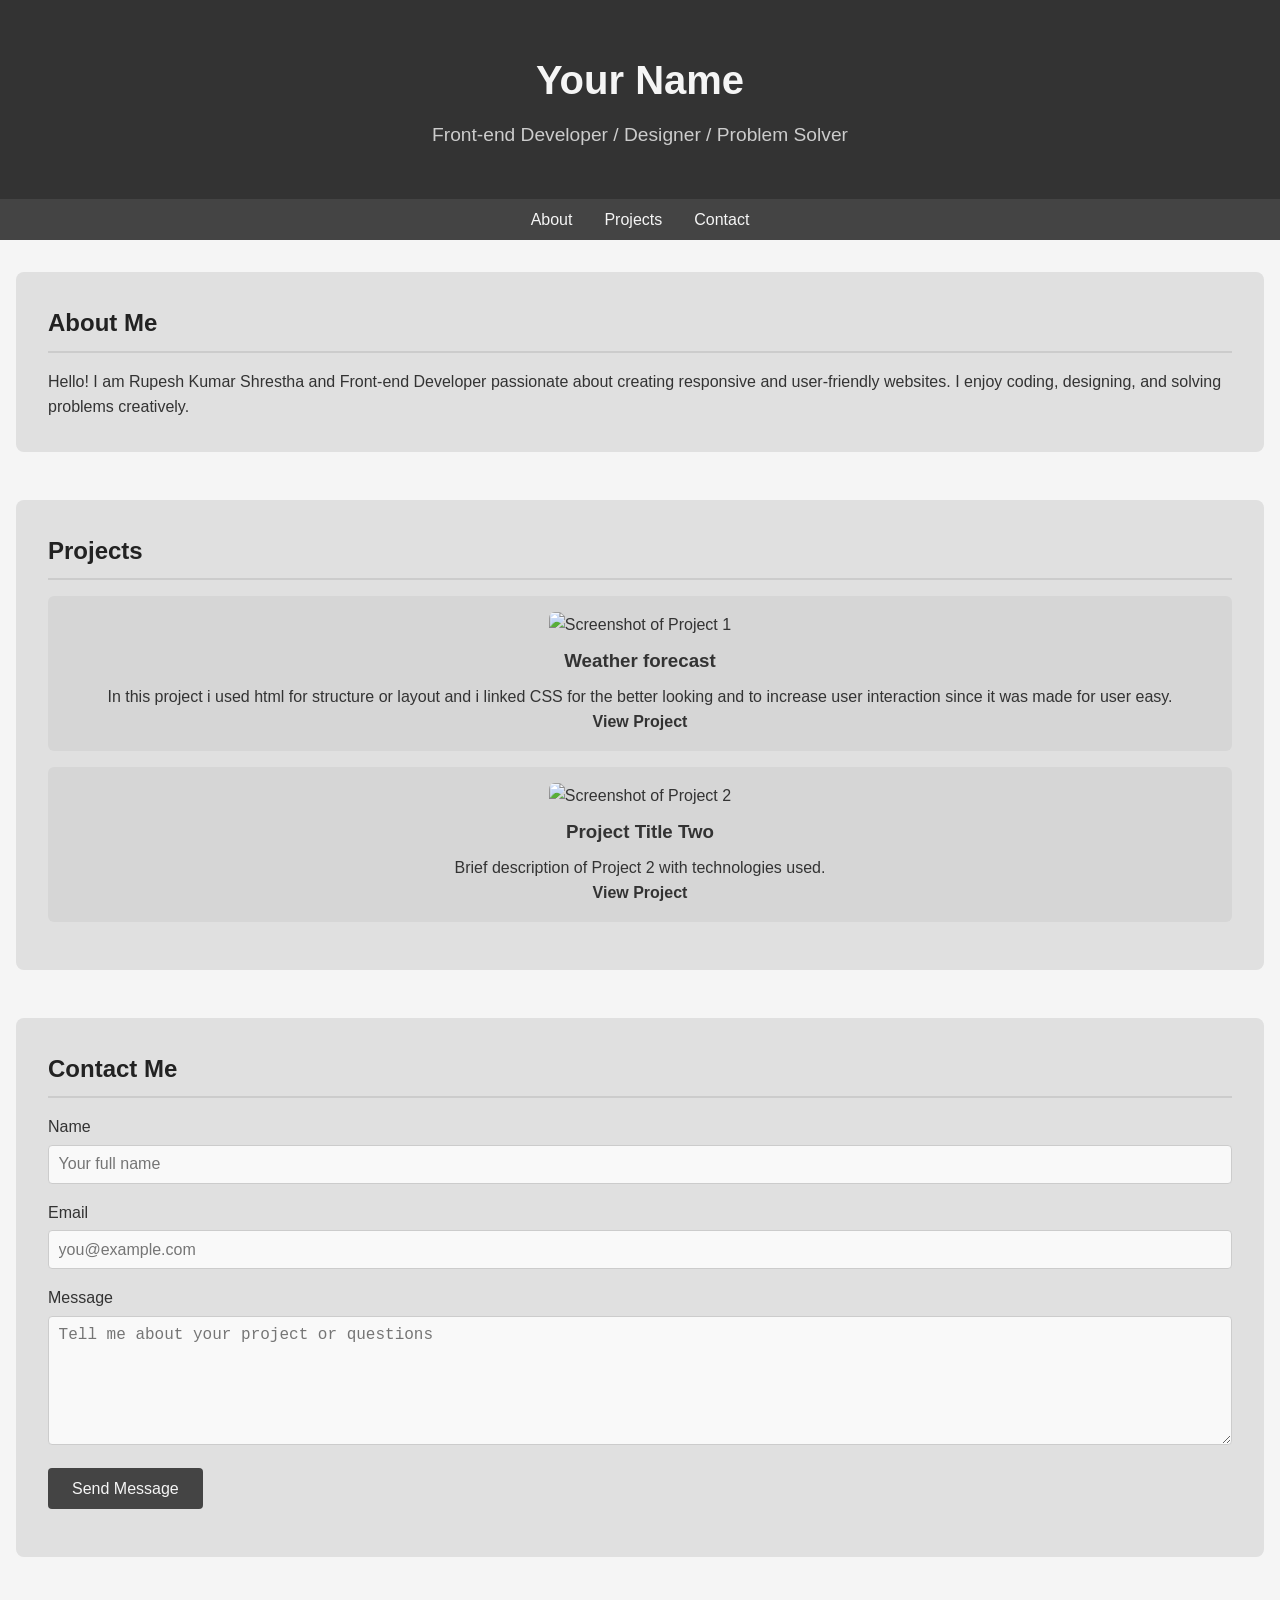
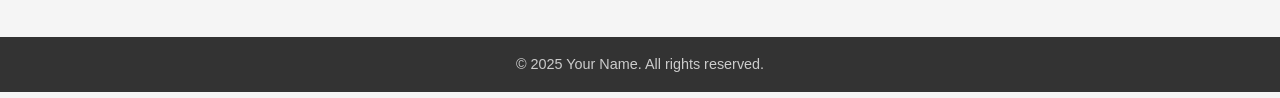
==== index.html @ 003968c5 "vayo ki" ====
<!doctype html>
<html lang="en">
<head>
  <meta charset="utf-8">
  <meta name="viewport" content="width=device-width, initial-scale=1">
  <title>Portfolio — Rupesh Kumar Shrestha</title>
  <meta name="description" content="Personal portfolio website of Your Name">
  <link rel="stylesheet" href="css/style.css">
  <link rel="icon" href="images/favicon.ico">
</head>
<body>
  <!-- Header -->
  <header>
    <div class="container">
      <h1>Your Name</h1>
      <p class="tagline">Front-end Developer / Designer / Problem Solver</p>
    </div>
  </header>

  <!-- Navigation -->
  <nav aria-label="Primary">
    <ul>
      <li><a href="#about">About</a></li>
      <li><a href="#projects">Projects</a></li>
      <li><a href="#contact">Contact</a></li>
    </ul>
  </nav>

  <!-- Main Content -->
  <main>
    <!-- About Section -->
    <section id="about" aria-labelledby="about-heading">
      <h2 id="about-heading">About Me</h2>
      <p>Hello! I am Rupesh Kumar Shrestha and Front-end Developer passionate about creating responsive and user-friendly websites. I enjoy coding, designing, and solving problems creatively.</p>
    </section>

    <!-- Projects Section -->
    <section id="projects" aria-labelledby="projects-heading">
      <h2 id="projects-heading">Projects</h2>

      <article class="project">
        <img src="images/project1.png" alt="Screenshot of Project 1">
        <h3>Weather forecast</h3>
        <p>In this project i used html for structure or layout and i linked CSS for the better looking and to increase user interaction since it was made for user easy. </p>
        <p><a href="#">View Project</a></p>
      </article>

      <article class="project">
        <img src="images/project2.png" alt="Screenshot of Project 2">
        <h3>Project Title Two</h3>
        <p>Brief description of Project 2 with technologies used.</p>
        <p><a href="#">View Project</a></p>
      </article>

    </section>

    <!-- Contact Section -->
    <section id="contact" aria-labelledby="contact-heading">
      <h2 id="contact-heading">Contact Me</h2>
      <form id="contact-form" action="#" method="post" novalidate>
        <div>
          <label for="name">Name</label>
          <input type="text" id="name" name="name" required placeholder="Your full name">
        </div>

        <div>
          <label for="email">Email</label>
          <input type="email" id="email" name="email" required placeholder="you@example.com">
        </div>

        <div>
          <label for="message">Message</label>
          <textarea id="message" name="message" rows="6" required placeholder="Tell me about your project or questions"></textarea>
        </div>

        <div>
          <button type="submit">Send Message</button>
        </div>
      </form>
    </section>
  </main>
  <footer>
    <p>&copy; <span id="year">2025</span> Your Name. All rights reserved.</p>
  </footer>
</body>
</html>
---- css/style.css ----
* {
  margin: 0;
  padding: 0;
  box-sizing: border-box;
}

body {
  font-family: 'Segoe UI', Tahoma, Geneva, Verdana, sans-serif;
  line-height: 1.6;
  background-color: #f5f5f5;
  color: #333;
}

a {
  color: #444;
  text-decoration: none;
}

a:hover {
  color: #ff9800;
}

/* === Container === */
.container {
  max-width: 1000px;
  margin: 0 auto;
  padding: 1rem;
}

/* === Header === */
header {
  background-color: #333;
  color: #f5f5f5;
  padding: 2rem 0;
  text-align: center;
}

header h1 {
  font-size: 2.5rem;
  margin-bottom: 0.5rem;
}

header .tagline {
  font-size: 1.2rem;
  font-weight: 300;
  color: #ccc;
}

/* === Navigation === */
nav {
  background-color: #444;
}

nav ul {
  display: flex;
  justify-content: center;
  list-style: none;
  padding: 0.5rem 0;
}

nav li {
  margin: 0 1rem;
}

nav a {
  color: #f5f5f5;
  font-weight: 500;
  transition: color 0.3s;
}

nav a:hover {
  color: #ff9800;
}

/* === Sections === */
main {
  padding: 2rem 1rem;
}

section {
  margin-bottom: 3rem;
  background-color: #e0e0e0;
  padding: 2rem;
  border-radius: 8px;
}

section h2 {
  margin-bottom: 1rem;
  color: #222;
  border-bottom: 2px solid #ccc;
  padding-bottom: 0.5rem;
}

/* === Projects === */
.project {
  background-color: #d6d6d6;
  padding: 1rem;
  margin-bottom: 1rem;
  border-radius: 6px;
  display: flex;
  flex-direction: column;
  align-items: center;
}

.project img {
  max-width: 100%;
  border-radius: 6px;
  margin-bottom: 0.5rem;
}

.project h3 {
  margin-bottom: 0.5rem;
}

.project a {
  color: #333;
  font-weight: bold;
}

.project a:hover {
  color: #ff9800;
}

/* === Form === */
form div {
  margin-bottom: 1rem;
}

label {
  display: block;
  margin-bottom: 0.3rem;
  font-weight: 500;
}

input, textarea {
  width: 100%;
  padding: 0.6rem;
  border: 1px solid #ccc;
  border-radius: 4px;
  font-size: 1rem;
  background-color: #f9f9f9;
}

input:focus, textarea:focus {
  outline: none;
  border-color: #ff9800;
}

button {
  background-color: #444;
  color: #f5f5f5;
  padding: 0.7rem 1.5rem;
  border: none;
  border-radius: 4px;
  cursor: pointer;
  font-size: 1rem;
  transition: all 0.3s ease;
}

button:hover {
  background-color: #222;
  transform: translateY(-2px);
}

footer {
  background-color: #333;
  color: #ccc;
  text-align: center;
  padding: 1rem 0;
  font-size: 0.9rem;
}
@media (max-width: 768px) {
  nav ul {
    flex-direction: column;
  }

  nav li {
    margin: 0.5rem 0;
  }

  .project {
    align-items: flex-start;
  }
}
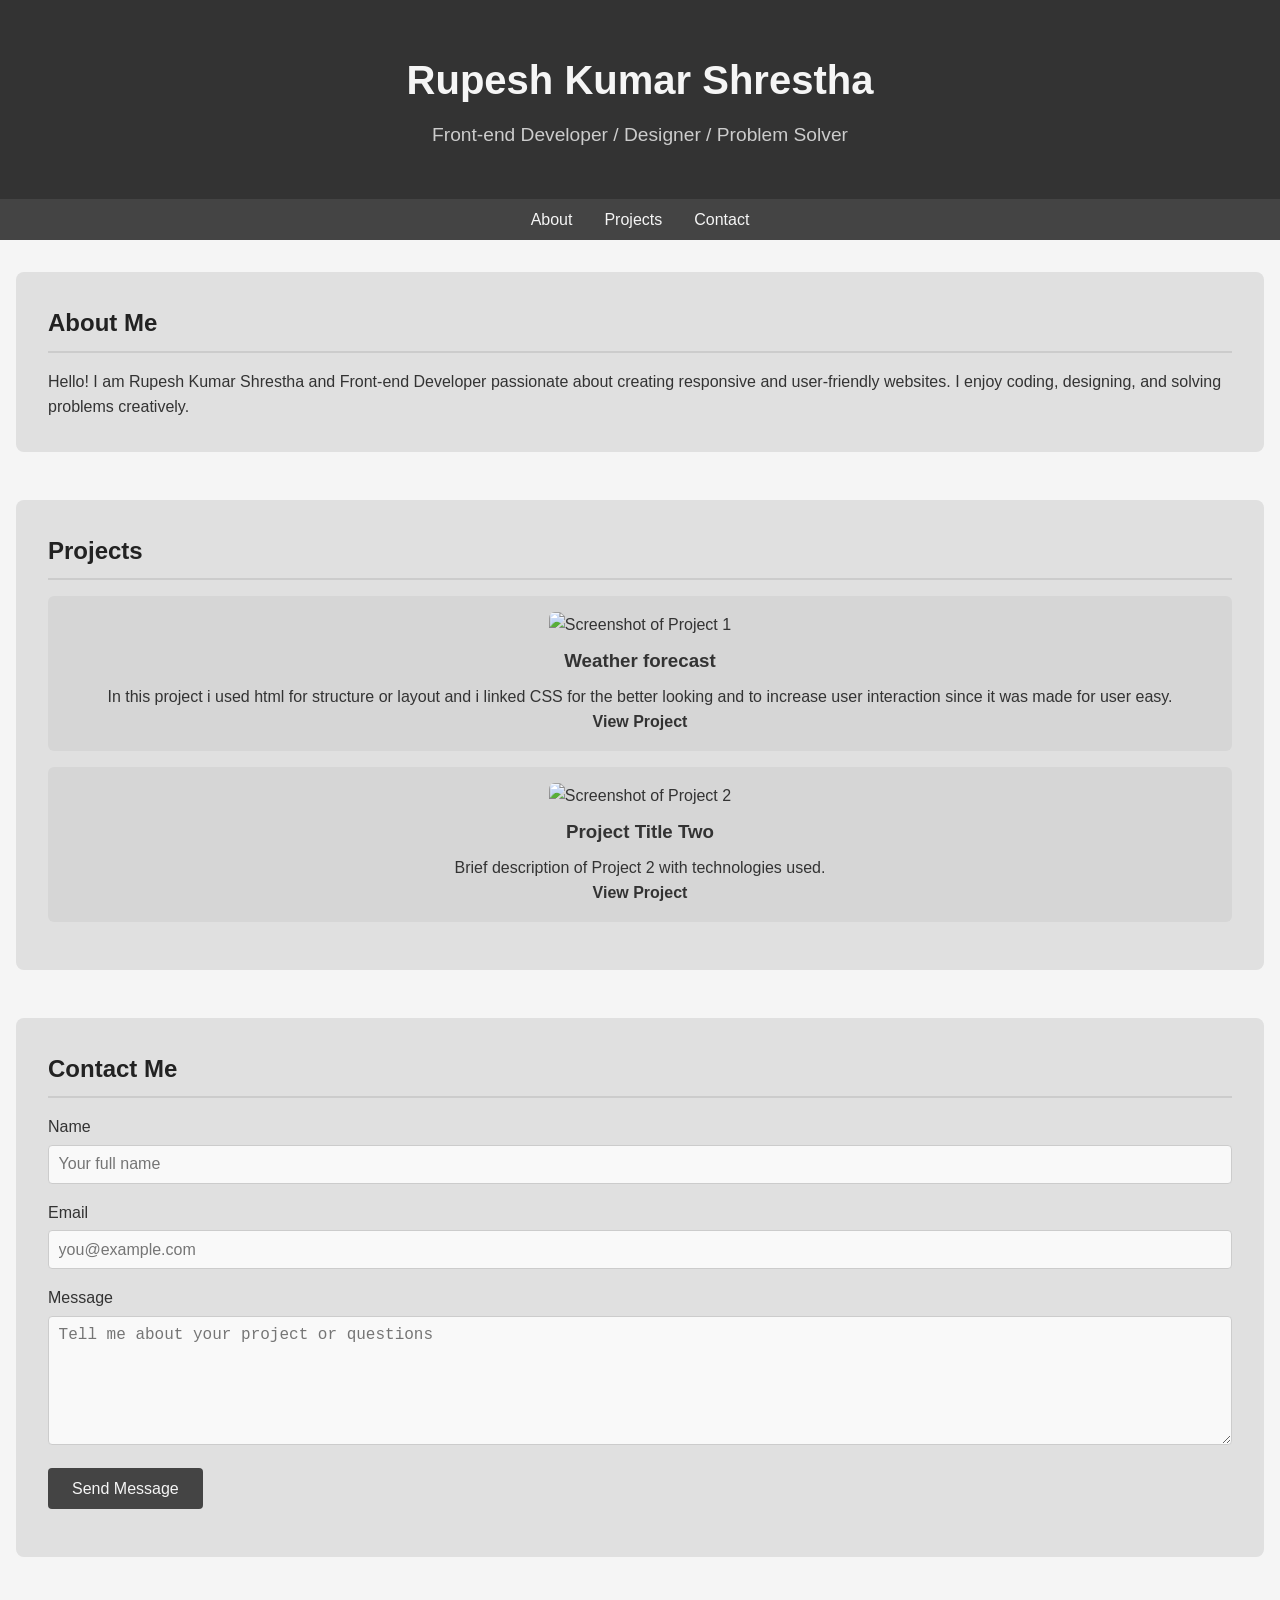
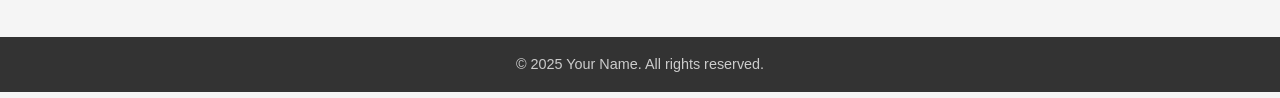
==== commit d852e719: "some changes" ====
--- a/index.html
+++ b/index.html
@@ -3,7 +3,7 @@
 <head>
   <meta charset="utf-8">
   <meta name="viewport" content="width=device-width, initial-scale=1">
-  <title>Portfolio — Rupesh Kumar Shrestha</title>
+  <title>Portfolio</title>
   <meta name="description" content="Personal portfolio website of Your Name">
   <link rel="stylesheet" href="css/style.css">
   <link rel="icon" href="images/favicon.ico">
@@ -12,7 +12,7 @@
   <!-- Header -->
   <header>
     <div class="container">
-      <h1>Your Name</h1>
+      <h1>Rupesh Kumar Shrestha</h1>
       <p class="tagline">Front-end Developer / Designer / Problem Solver</p>
     </div>
   </header>
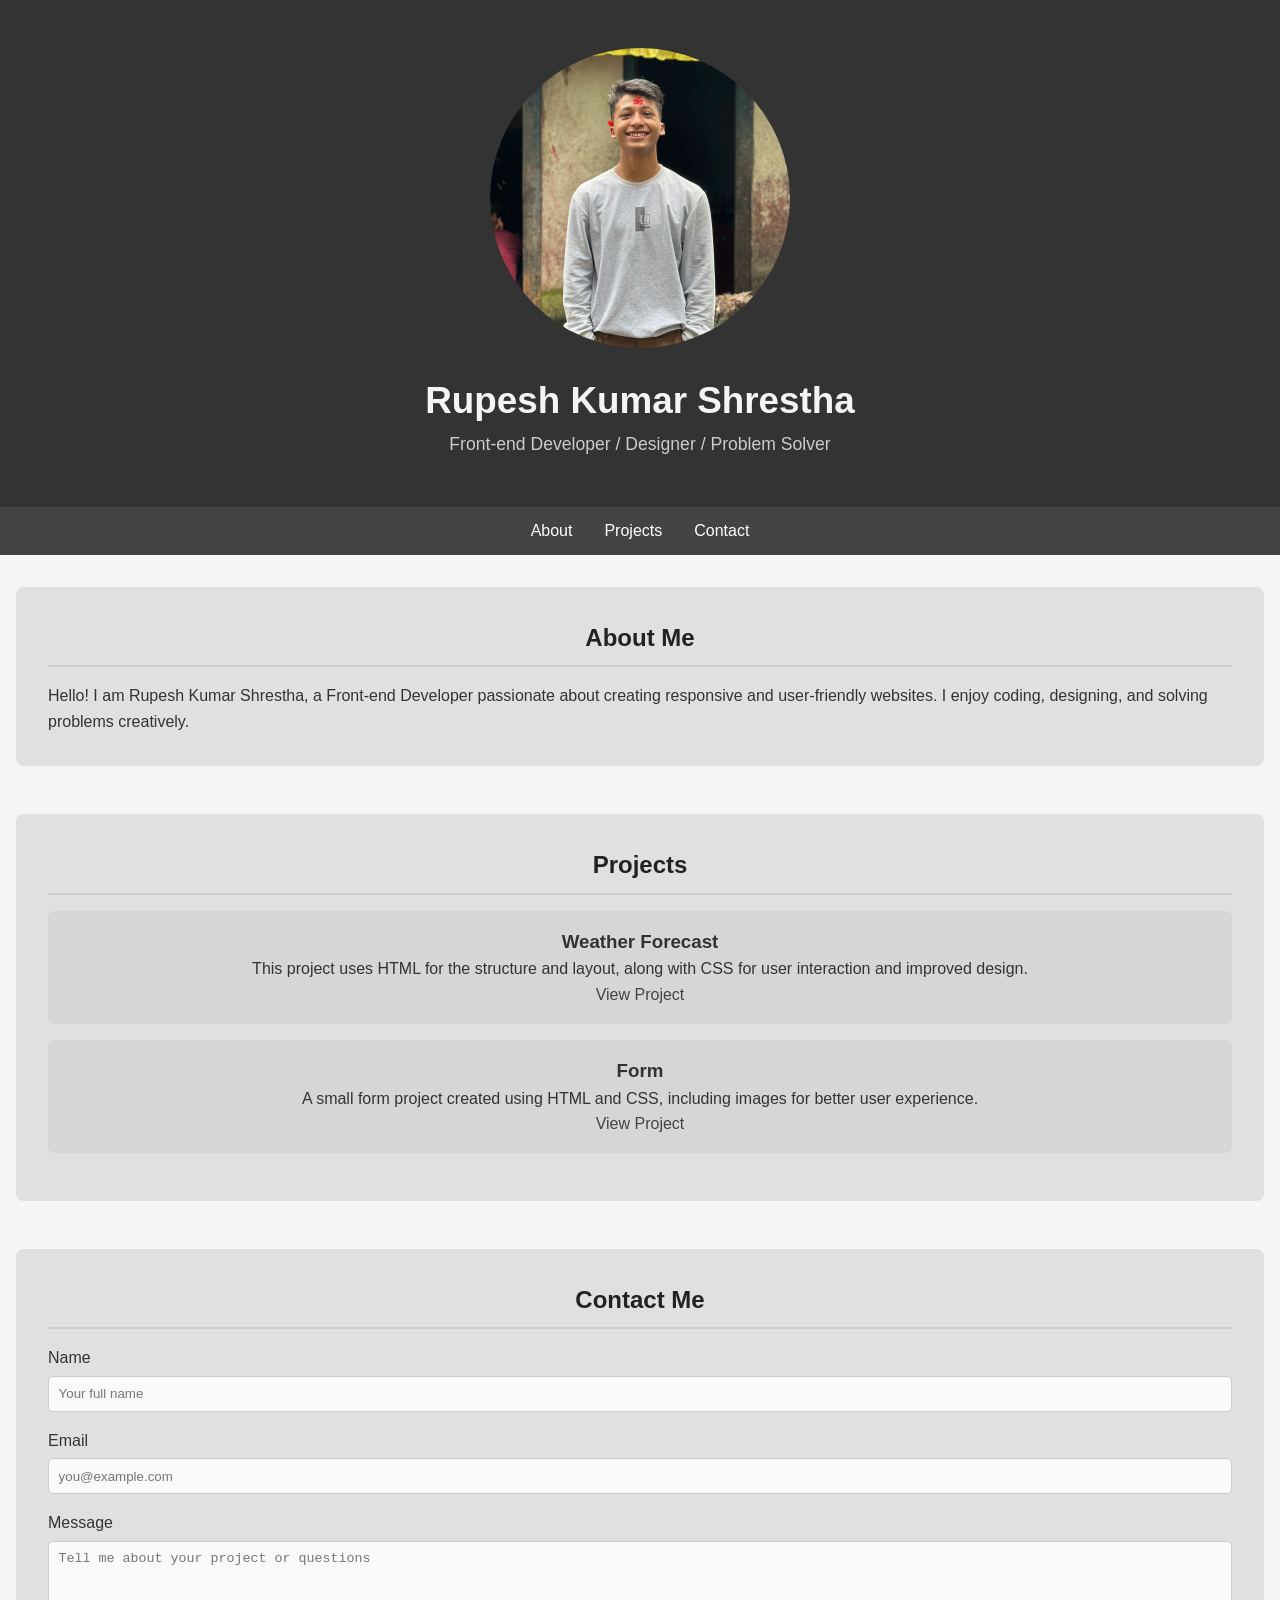
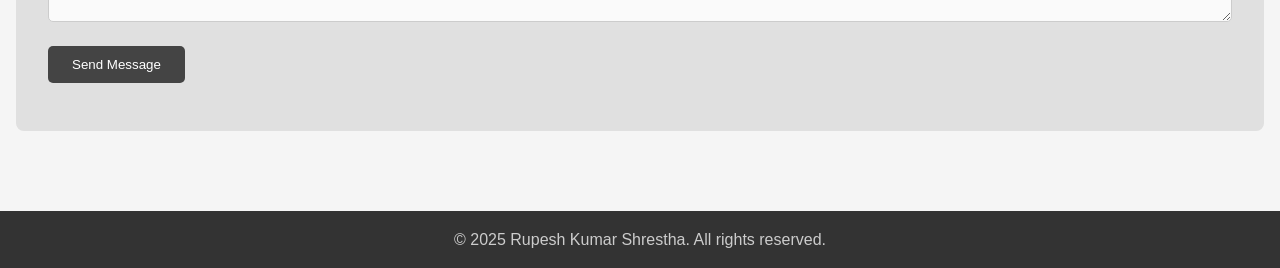
==== commit e576a726: "just done i guessed" ====
--- a/index.html
+++ b/index.html
@@ -4,20 +4,18 @@
   <meta charset="utf-8">
   <meta name="viewport" content="width=device-width, initial-scale=1">
   <title>Portfolio</title>
-  <meta name="description" content="Personal portfolio website of Your Name">
+  <meta name="description" content="Personal portfolio website of Rupesh Kumar Shrestha">
   <link rel="stylesheet" href="css/style.css">
   <link rel="icon" href="images/favicon.ico">
 </head>
 <body>
-  <!-- Header -->
   <header>
     <div class="container">
+      <img src="image/me.webp" alt="profile photo" class="profile-img">
       <h1>Rupesh Kumar Shrestha</h1>
       <p class="tagline">Front-end Developer / Designer / Problem Solver</p>
     </div>
   </header>
-
-  <!-- Navigation -->
   <nav aria-label="Primary">
     <ul>
       <li><a href="#about">About</a></li>
@@ -25,54 +23,39 @@
       <li><a href="#contact">Contact</a></li>
     </ul>
   </nav>
-
-  <!-- Main Content -->
   <main>
-    <!-- About Section -->
     <section id="about" aria-labelledby="about-heading">
       <h2 id="about-heading">About Me</h2>
-      <p>Hello! I am Rupesh Kumar Shrestha and Front-end Developer passionate about creating responsive and user-friendly websites. I enjoy coding, designing, and solving problems creatively.</p>
+      <p>Hello! I am Rupesh Kumar Shrestha, a Front-end Developer passionate about creating responsive and user-friendly websites. I enjoy coding, designing, and solving problems creatively.</p>
     </section>
-
-    <!-- Projects Section -->
     <section id="projects" aria-labelledby="projects-heading">
       <h2 id="projects-heading">Projects</h2>
-
       <article class="project">
-        <img src="images/project1.png" alt="Screenshot of Project 1">
-        <h3>Weather forecast</h3>
-        <p>In this project i used html for structure or layout and i linked CSS for the better looking and to increase user interaction since it was made for user easy. </p>
+        <h3>Weather Forecast</h3>
+        <p>This project uses HTML for the structure and layout, along with CSS for user interaction and improved design.</p>
         <p><a href="#">View Project</a></p>
       </article>
-
       <article class="project">
-        <img src="images/project2.png" alt="Screenshot of Project 2">
-        <h3>Project Title Two</h3>
-        <p>Brief description of Project 2 with technologies used.</p>
+        <h3>Form</h3>
+        <p>A small form project created using HTML and CSS, including images for better user experience.</p>
         <p><a href="#">View Project</a></p>
       </article>
-
     </section>
-
-    <!-- Contact Section -->
     <section id="contact" aria-labelledby="contact-heading">
       <h2 id="contact-heading">Contact Me</h2>
       <form id="contact-form" action="#" method="post" novalidate>
         <div>
           <label for="name">Name</label>
-          <input type="text" id="name" name="name" required placeholder="Your full name">
+          <input type="text" id="name" required placeholder="Your full name">
         </div>
-
         <div>
           <label for="email">Email</label>
-          <input type="email" id="email" name="email" required placeholder="you@example.com">
+          <input type="email" id="email" required placeholder="you@example.com">
         </div>
-
         <div>
           <label for="message">Message</label>
-          <textarea id="message" name="message" rows="6" required placeholder="Tell me about your project or questions"></textarea>
+          <textarea id="message" rows="4" required placeholder="Tell me about your project or questions"></textarea>
         </div>
-
         <div>
           <button type="submit">Send Message</button>
         </div>
@@ -80,7 +63,7 @@
     </section>
   </main>
   <footer>
-    <p>&copy; <span id="year">2025</span> Your Name. All rights reserved.</p>
+    <p>&copy; <span id="year">2025</span> Rupesh Kumar Shrestha. All rights reserved.</p>
   </footer>
 </body>
 </html>
--- a/css/style.css
+++ b/css/style.css
@@ -1,13 +1,15 @@
+/* RESET */
 * {
   margin: 0;
   padding: 0;
   box-sizing: border-box;
 }
 
+/* BASE */
 body {
   font-family: 'Segoe UI', Tahoma, Geneva, Verdana, sans-serif;
   line-height: 1.6;
-  background-color: #f5f5f5;
+  background: #f5f5f5;
   color: #333;
 }
 
@@ -20,42 +22,46 @@
   color: #ff9800;
 }
 
-/* === Container === */
+/* CONTAINER */
 .container {
   max-width: 1000px;
-  margin: 0 auto;
+  margin: auto;
   padding: 1rem;
 }
 
-/* === Header === */
+/* HEADER */
 header {
-  background-color: #333;
+  background: #333;
   color: #f5f5f5;
   padding: 2rem 0;
   text-align: center;
 }
 
 header h1 {
-  font-size: 2.5rem;
-  margin-bottom: 0.5rem;
+  font-size: 2.3rem;
 }
 
-header .tagline {
-  font-size: 1.2rem;
-  font-weight: 300;
+.tagline {
+  font-size: 1.1rem;
   color: #ccc;
 }
 
-/* === Navigation === */
+.profile-img {
+  width: 300px;
+  height: 300px;
+  border-radius: 50%;
+  object-fit: cover;
+  margin-bottom: 1rem;
+}
 nav {
-  background-color: #444;
+  background: #444;
 }
 
 nav ul {
   display: flex;
   justify-content: center;
   list-style: none;
-  padding: 0.5rem 0;
+  padding: 0.7rem 0;
 }
 
 nav li {
@@ -63,82 +69,50 @@
 }
 
 nav a {
-  color: #f5f5f5;
+  color: #fff;
   font-weight: 500;
-  transition: color 0.3s;
 }
-
-nav a:hover {
-  color: #ff9800;
-}
-
-/* === Sections === */
 main {
   padding: 2rem 1rem;
 }
 
 section {
-  margin-bottom: 3rem;
-  background-color: #e0e0e0;
+  background: #e0e0e0;
   padding: 2rem;
   border-radius: 8px;
+  margin-bottom: 3rem;
 }
 
 section h2 {
+  text-align:center;
   margin-bottom: 1rem;
+  padding-bottom: 0.5rem;
   color: #222;
   border-bottom: 2px solid #ccc;
-  padding-bottom: 0.5rem;
 }
-
-/* === Projects === */
 .project {
-  background-color: #d6d6d6;
+  background: #d6d6d6;
   padding: 1rem;
+  border-radius: 6px;
   margin-bottom: 1rem;
-  border-radius: 6px;
-  display: flex;
-  flex-direction: column;
-  align-items: center;
+  text-align: center; /* CENTER CONTENT */
 }
-
-.project img {
-  max-width: 100%;
-  border-radius: 6px;
-  margin-bottom: 0.5rem;
-}
-
-.project h3 {
-  margin-bottom: 0.5rem;
-}
-
-.project a {
-  color: #333;
-  font-weight: bold;
-}
-
-.project a:hover {
-  color: #ff9800;
-}
-
-/* === Form === */
 form div {
   margin-bottom: 1rem;
 }
 
 label {
+  font-weight: 500;
+  margin-bottom: 0.3rem;
   display: block;
-  margin-bottom: 0.3rem;
-  font-weight: 500;
 }
 
 input, textarea {
   width: 100%;
   padding: 0.6rem;
   border: 1px solid #ccc;
-  border-radius: 4px;
-  font-size: 1rem;
-  background-color: #f9f9f9;
+  border-radius: 5px;
+  background: #fafafa;
 }
 
 input:focus, textarea:focus {
@@ -147,29 +121,38 @@
 }
 
 button {
-  background-color: #444;
-  color: #f5f5f5;
+  background: #444;
+  color: #fff;
   padding: 0.7rem 1.5rem;
   border: none;
-  border-radius: 4px;
+  border-radius: 5px;
   cursor: pointer;
-  font-size: 1rem;
-  transition: all 0.3s ease;
+  transition: .3s ease;
 }
 
 button:hover {
-  background-color: #222;
+  background: #222;
   transform: translateY(-2px);
 }
 
+/* FOOTER */
 footer {
-  background-color: #333;
+  background: #333;
   color: #ccc;
   text-align: center;
   padding: 1rem 0;
-  font-size: 0.9rem;
 }
 @media (max-width: 768px) {
+
+  header h1 {
+    font-size: 1.9rem;
+  }
+
+  .profile-img {
+    width: 160px;
+    height: 160px;
+  }
+
   nav ul {
     flex-direction: column;
   }
@@ -178,7 +161,35 @@
     margin: 0.5rem 0;
   }
 
+  section {
+    padding: 1.5rem;
+  }
+
   .project {
-    align-items: flex-start;
+    text-align: center;
+  }
+
+  button {
+    width: 100%;
   }
 }
+
+@media (max-width: 480px) {
+
+  header h1 {
+    font-size: 1.6rem;
+  }
+
+  section h2 {
+    font-size: 1.3rem;
+  }
+
+  body {
+    font-size: 0.95rem;
+  }
+
+  .profile-img {
+    width: 140px;
+    height: 140px;
+  }
+}
